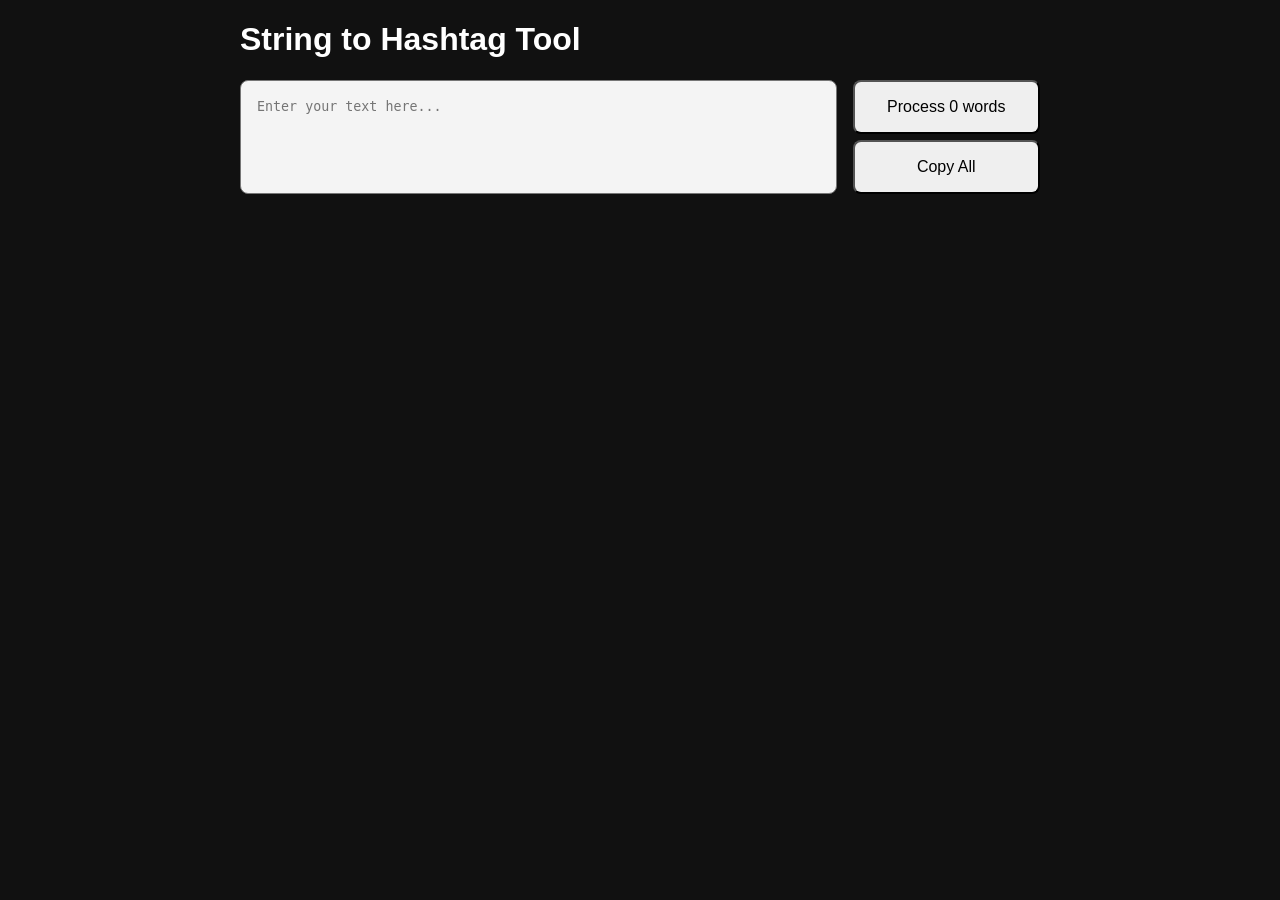
==== pages/text2hashtag.html @ d8dc663c "add text2hashtag tool" ====
<!DOCTYPE html>
<html lang="en">

<head>
    <meta charset="UTF-8">
    <meta name="viewport" content="width=device-width, initial-scale=1.0">
    <title>String to Hashtag Tool</title>
    <link rel="stylesheet" href="../css/text2hashtag.css">
</head>

<body>
    <h1>String to Hashtag Tool</h1>

    <section id="input-section">
        <textarea id="inputText" rows="5" placeholder="Enter your text here..."></textarea>

        <div id="buttons-container">
            <button id="runBtn">Process 0 words</button>
            <button id="copyBtn">Copy All</button>
        </div>
    </section>


    <section class="result" id="output"></section>

    <script src="../js/text2hashtag.js"></script>
</body>

</html>
---- css/text2hashtag.css ----
body {
	background-color: #111;
	color: white;
	width: 800px;
	margin: 0 auto;
	font-family: Verdana, Geneva, Tahoma, sans-serif;
	display: flex;
	flex-direction: column;
}

h2 {
	font-size: 1.1rem;
	letter-spacing: 1px;
}

p {
	font-size: 1rem;
}

button {
	padding: 10px 20px;
	font-size: 1rem;
	cursor: pointer;
	flex: 1;
	/* width: calc(100% / 2); */
	box-sizing: border-box;
	border-radius: 0.5rem;
}

.container {
	flex-grow: 0;
	margin: 1rem auto;
	border: 1px solid #222;
	padding: 1rem 2rem;
	border-radius: 0.5rem;
	background: #181818;
	border-color: #686868;
}

#input-section {
	display: flex;
	width: 100%;
	gap: 1rem;
	margin-bottom: 10px;
	box-sizing: border-box;
}

#inputText {
	background-color: #f4f4f4;
	height: 80px;
	margin: 0;
line-height: 1.5;
	flex: 3;
	padding: 1rem;
	border-radius: 0.5rem;
	resize: none;
	overflow: hidden;
}

#buttons-container {
	flex: 1;
	width: 100%;
	display: flex;
	flex-direction: column;
	gap: 0.4rem;
}

.count {
	font-size: 0.8rem;
	color: #aaa;
	margin-left: 6px;
}

.container:last-child {
	border-color: #222;
}
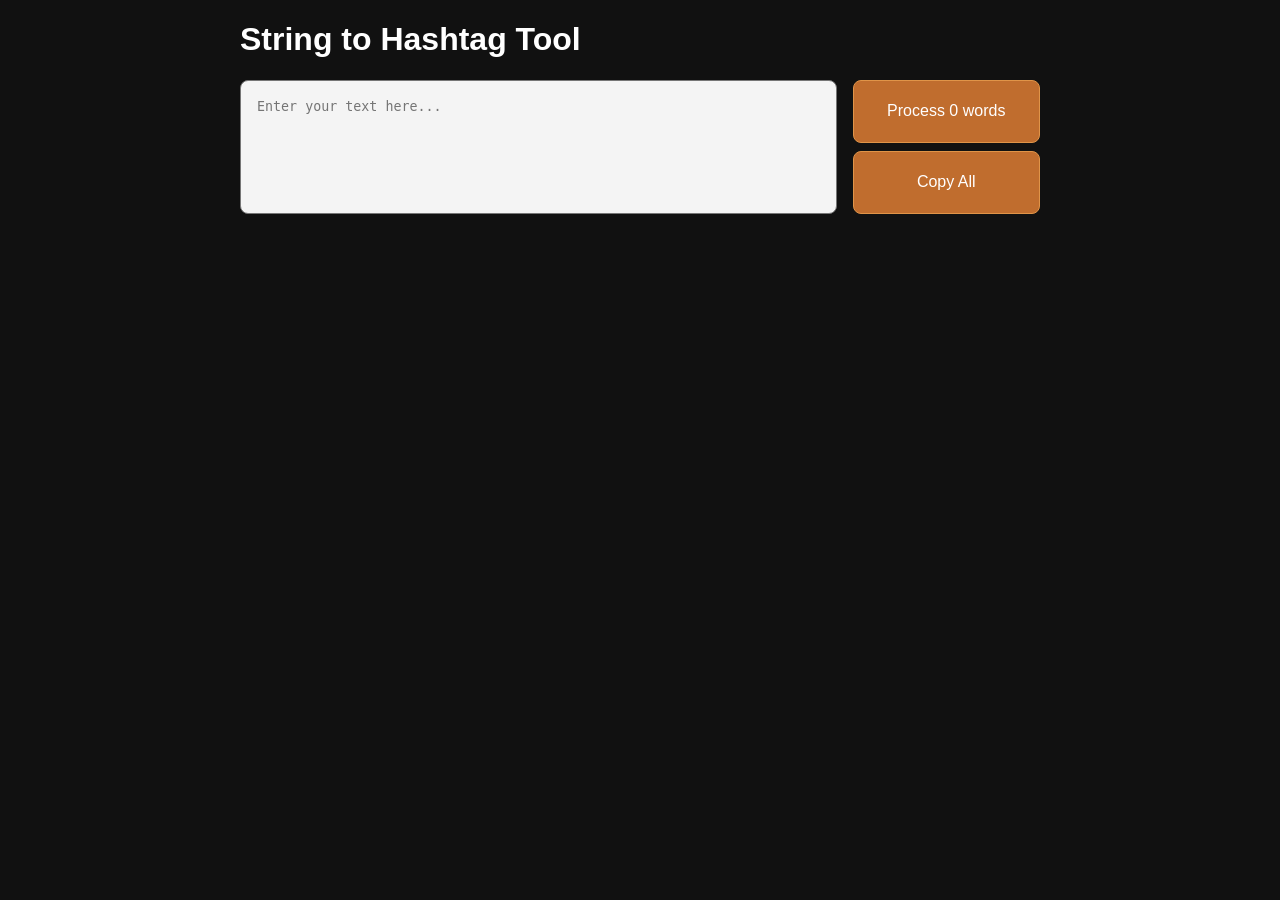
==== commit b6084528: "change h1 in index" ====
--- a/pages/text2hashtag.html
+++ b/pages/text2hashtag.html
@@ -9,7 +9,7 @@
 </head>
 
 <body>
-    <h1>String to Hashtag Tool</h1>
+    <h1><a href="../index.html">String to Hashtag Tool</a></h1>
 
     <section id="input-section">
         <textarea id="inputText" rows="5" placeholder="Enter your text here..."></textarea>
--- a/css/text2hashtag.css
+++ b/css/text2hashtag.css
@@ -17,14 +17,30 @@
 	font-size: 1rem;
 }
 
+a {
+	color: inherit;
+	text-decoration: none;
+}
+
 button {
-	padding: 10px 20px;
+	background-color: #c06d2e;
+	color: white;
+	padding: 5px 20px;
 	font-size: 1rem;
 	cursor: pointer;
 	flex: 1;
-	/* width: calc(100% / 2); */
 	box-sizing: border-box;
 	border-radius: 0.5rem;
+	border: #e09448 solid 1px;
+}
+
+button:hover {
+	background-color: rgb(183, 103, 42);
+}
+
+button:active {
+	background-color: rgb(183, 103, 42);
+	transform: translateY(2px);
 }
 
 .container {
@@ -33,7 +49,7 @@
 	border: 1px solid #222;
 	padding: 1rem 2rem;
 	border-radius: 0.5rem;
-	background: #181818;
+	background: #222;
 	border-color: #686868;
 }
 
@@ -47,9 +63,9 @@
 
 #inputText {
 	background-color: #f4f4f4;
-	height: 80px;
+	height: 100px;
 	margin: 0;
-line-height: 1.5;
+	line-height: 1.5;
 	flex: 3;
 	padding: 1rem;
 	border-radius: 0.5rem;
@@ -62,7 +78,7 @@
 	width: 100%;
 	display: flex;
 	flex-direction: column;
-	gap: 0.4rem;
+	gap: 0.5rem;
 }
 
 .count {
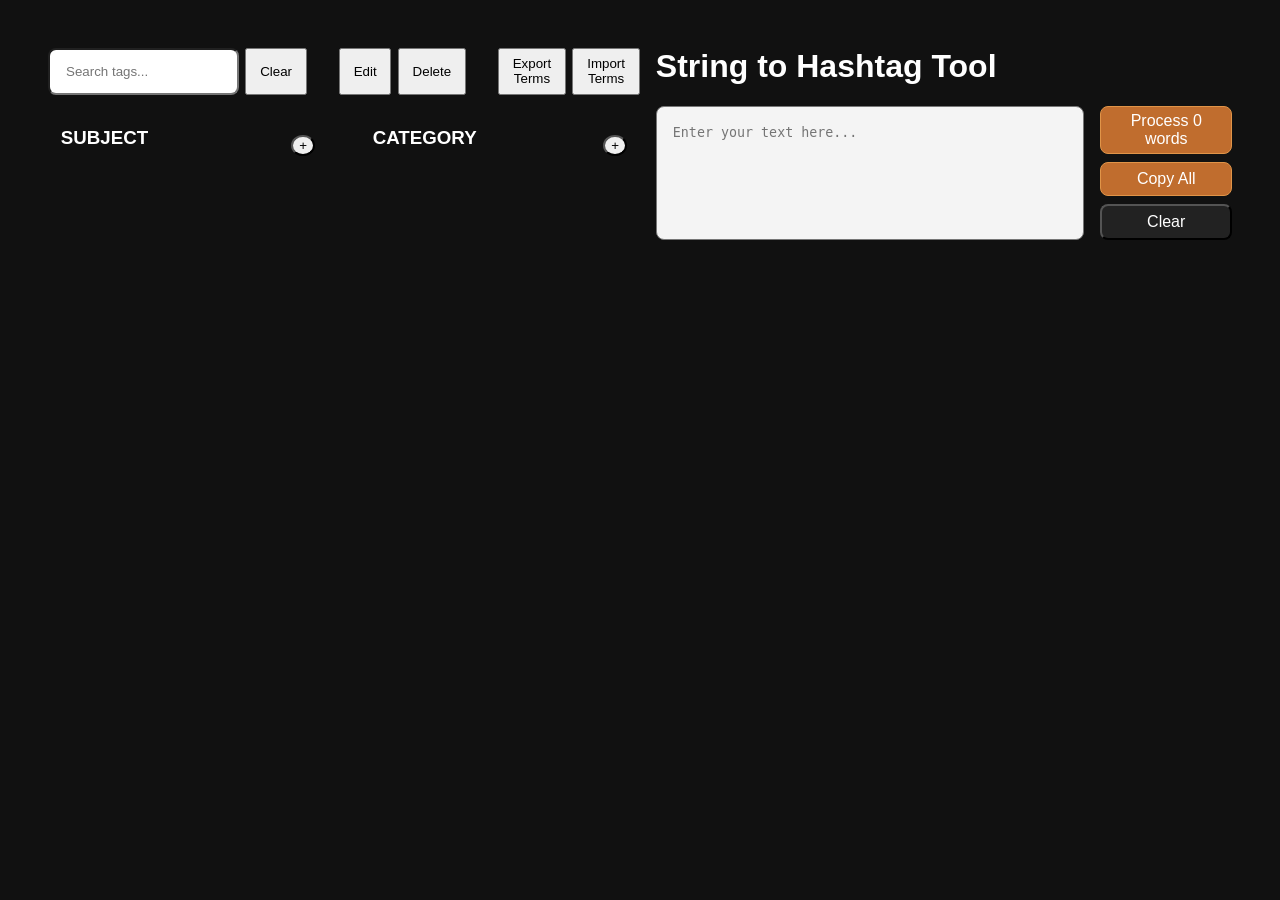
==== commit 0d62e996: "add features to text2hashtag" ====
--- a/pages/text2hashtag.html
+++ b/pages/text2hashtag.html
@@ -5,23 +5,49 @@
     <meta charset="UTF-8">
     <meta name="viewport" content="width=device-width, initial-scale=1.0">
     <title>String to Hashtag Tool</title>
+    <link rel="icon" href="#">
     <link rel="stylesheet" href="../css/text2hashtag.css">
 </head>
 
 <body>
-    <h1><a href="../index.html">String to Hashtag Tool</a></h1>
 
-    <section id="input-section">
-        <textarea id="inputText" rows="5" placeholder="Enter your text here..."></textarea>
+    <aside id="sidebar">
+        <div id="sidebar-actions">
+            <div>
+                <input type="text" id="searchInput" placeholder="Search tags..." />
+                <button id="clearSearch">Clear</button>
+            </div>
 
-        <div id="buttons-container">
-            <button id="runBtn">Process 0 words</button>
-            <button id="copyBtn">Copy All</button>
+            <div>
+                <button id="editModeBtn">Edit</button>
+                <button id="deleteModeBtn">Delete</button>
+            </div>
+
+            <div>
+                <button id="exportBtn">Export Terms</button>
+                <input type="file" id="importFile" hidden />
+                <button id="importBtn">Import Terms</button>
+            </div>
         </div>
-    </section>
 
+        <div id="groups"></div>
+    </aside>
 
-    <section class="result" id="output"></section>
+    <main>
+        <h1><a href="../index.html">String to Hashtag Tool</a></h1>
+
+        <section id="input-section">
+            <textarea id="inputText" rows="5" placeholder="Enter your text here..."></textarea>
+
+            <div id="input-buttons">
+                <button id="runBtn">Process 0 words</button>
+                <button id="copyBtn">Copy All</button>
+                <button id="clearBtn">Clear</button>
+            </div>
+        </section>
+
+        <section class="result" id="output"></section>
+    </main>
 
     <script src="../js/text2hashtag.js"></script>
 </body>
--- a/css/text2hashtag.css
+++ b/css/text2hashtag.css
@@ -1,13 +1,201 @@
 body {
+	padding: 3rem;
 	background-color: #111;
 	color: white;
-	width: 800px;
 	margin: 0 auto;
 	font-family: Verdana, Geneva, Tahoma, sans-serif;
 	display: flex;
+	justify-content: center;
+	gap: 1rem;
+}
+
+h1 {
+	margin-top: 0;
+}
+
+a {
+	color: inherit;
+	text-decoration: none;
+}
+
+/* terms sidebar */
+#sidebar {
+	flex: 1;
+}
+
+#sidebar-actions {
+	display: flex;
+	gap: 2rem;
+	margin-bottom: 2rem;
+}
+
+#sidebar-actions button.active {
+	filter: brightness(80%);
+}
+
+#sidebar-actions > div {
+	display: flex;
+	border-radius: 0.5rem;
+	gap: 0.4rem;
+}
+
+#sidebar-actions > div > button {
+	padding: 0.4rem 0.8rem;
+}
+
+#searchInput {
+	border-radius: 0.5rem;
+	padding-left: 1rem;
+}
+
+.groupHeader {
+	display: flex;
+	flex-direction: row;
+	justify-content: space-between;
+	align-items: center;
+	margin: 0 0.8rem;
+}
+
+.groupHeader button {
+	border-radius: 50%;
+}
+
+h3 {
+	margin: 0 0 1rem 0;
+}
+
+#groups {
+	display: flex;
+	flex-direction: row;
+	gap: 2rem;
+}
+
+.group {
+	flex: 1;
+	display: flex;
 	flex-direction: column;
-}
-
+	overflow-y: auto; /* scrollable */
+	max-height: calc(100vh - 200px);
+}
+
+.subgroup {
+	font-size: 0.8rem;
+	padding: 0.2rem 0.4rem;
+	cursor: pointer;
+	border-radius: 5px;
+	margin: 0.4rem;
+	display: flex;
+	justify-content: space-between;
+	align-items: center;
+}
+
+.subgroup.partial-highlight {
+	background-color: rgba(255, 165, 0, 0.3);
+}
+
+.subgroup.full-highlight {
+	background-color: rgba(105, 128, 0, 0.3);
+}
+
+.subgroup.selected {
+	outline: 2px solid #c5e1ff;
+	background: rgba(77, 163, 255, 0.1);
+}
+
+body.edit-mode::before {
+	content: "EDIT MODE";
+	position: fixed;
+	top: 10px;
+	right: 10px;
+	background: #c58909;
+	padding: 0.4rem 0.8rem;
+	border-radius: 0.4rem;
+	font-size: 0.8rem;
+}
+
+body.delete-mode::before {
+	content: "DELETE MODE";
+	position: fixed;
+	top: 10px;
+	right: 10px;
+	background: #cb3528;
+	padding: 0.4rem 0.8rem;
+	border-radius: 0.4rem;
+	font-size: 0.8rem;
+}
+
+body.edit-mode .subgroup:hover {
+	outline: solid 2px #c58909;
+	cursor: pointer;
+}
+
+body.delete-mode .subgroup:hover {
+	outline: solid 2px #cb3528;
+	cursor: pointer;
+}
+
+/* input section */
+main {
+	width: 800px;
+}
+
+#input-section {
+	display: flex;
+	width: 100%;
+	gap: 1rem;
+	margin-bottom: 10px;
+	box-sizing: border-box;
+}
+
+#inputText {
+	background-color: #f4f4f4;
+	margin: 0;
+	line-height: 1.5;
+	flex: 3;
+	padding: 1rem;
+	border-radius: 0.5rem;
+	resize: none;
+	overflow: hidden;
+}
+
+#input-buttons {
+	flex: 1;
+	width: 100%;
+	display: flex;
+	flex-direction: column;
+	gap: 0.5rem;
+}
+
+#input-buttons button {
+	color: white;
+	padding: 5px 20px;
+	font-size: 1rem;
+	cursor: pointer;
+	flex: 1;
+	box-sizing: border-box;
+	border-radius: 0.5rem;
+}
+
+#input-buttons button:hover {
+	filter: brightness(110%);
+}
+
+#input-buttons button:active {
+	filter: brightness(120%);
+	transform: translateY(2px);
+}
+
+#runBtn,
+#copyBtn {
+	border: #e09448 solid 1px;
+	background-color: #c06d2e;
+}
+
+#clearBtn {
+	background-color: #222;
+}
+
+/* output */
 h2 {
 	font-size: 1.1rem;
 	letter-spacing: 1px;
@@ -15,32 +203,6 @@
 
 p {
 	font-size: 1rem;
-}
-
-a {
-	color: inherit;
-	text-decoration: none;
-}
-
-button {
-	background-color: #c06d2e;
-	color: white;
-	padding: 5px 20px;
-	font-size: 1rem;
-	cursor: pointer;
-	flex: 1;
-	box-sizing: border-box;
-	border-radius: 0.5rem;
-	border: #e09448 solid 1px;
-}
-
-button:hover {
-	background-color: rgb(183, 103, 42);
-}
-
-button:active {
-	background-color: rgb(183, 103, 42);
-	transform: translateY(2px);
 }
 
 .container {
@@ -53,34 +215,6 @@
 	border-color: #686868;
 }
 
-#input-section {
-	display: flex;
-	width: 100%;
-	gap: 1rem;
-	margin-bottom: 10px;
-	box-sizing: border-box;
-}
-
-#inputText {
-	background-color: #f4f4f4;
-	height: 100px;
-	margin: 0;
-	line-height: 1.5;
-	flex: 3;
-	padding: 1rem;
-	border-radius: 0.5rem;
-	resize: none;
-	overflow: hidden;
-}
-
-#buttons-container {
-	flex: 1;
-	width: 100%;
-	display: flex;
-	flex-direction: column;
-	gap: 0.5rem;
-}
-
 .count {
 	font-size: 0.8rem;
 	color: #aaa;
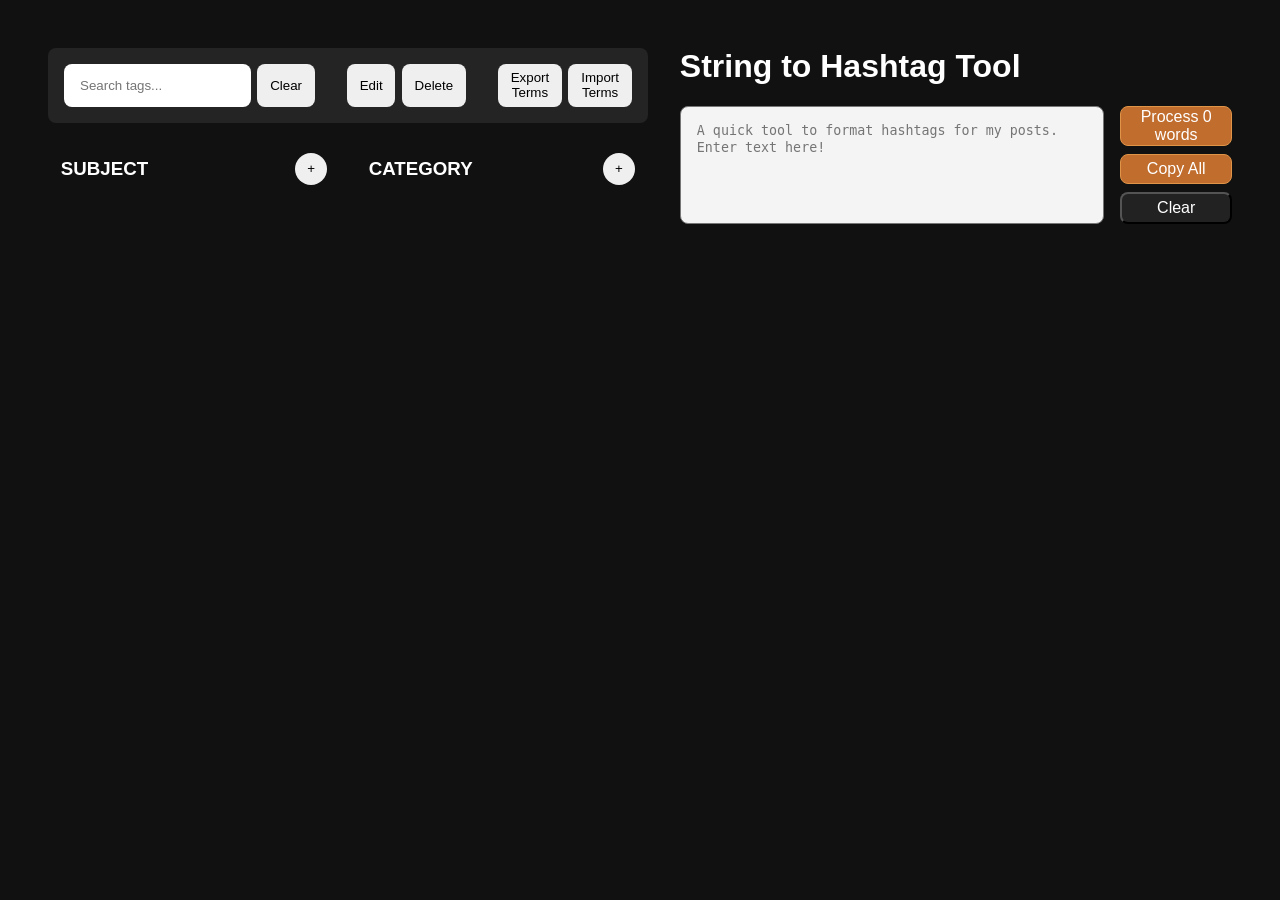
==== commit bcdf722f: "add note to text2hashtag" ====
--- a/pages/text2hashtag.html
+++ b/pages/text2hashtag.html
@@ -37,7 +37,8 @@
         <h1><a href="../index.html">String to Hashtag Tool</a></h1>
 
         <section id="input-section">
-            <textarea id="inputText" rows="5" placeholder="Enter your text here..."></textarea>
+            <textarea id="inputText" rows="5"
+                placeholder="A quick tool to format hashtags for my posts. Enter text here!"></textarea>
 
             <div id="input-buttons">
                 <button id="runBtn">Process 0 words</button>
--- a/css/text2hashtag.css
+++ b/css/text2hashtag.css
@@ -6,7 +6,7 @@
 	font-family: Verdana, Geneva, Tahoma, sans-serif;
 	display: flex;
 	justify-content: center;
-	gap: 1rem;
+	gap: 2rem;
 }
 
 h1 {
@@ -24,9 +24,12 @@
 }
 
 #sidebar-actions {
+	background-color: #242424;
+	padding: 1rem;
+	border-radius: 0.5rem;
 	display: flex;
 	gap: 2rem;
-	margin-bottom: 2rem;
+	margin-bottom: 1rem;
 }
 
 #sidebar-actions button.active {
@@ -41,11 +44,15 @@
 
 #sidebar-actions > div > button {
 	padding: 0.4rem 0.8rem;
+	border: none;
+	border-radius: 0.5rem;
+	cursor: pointer;
 }
 
 #searchInput {
 	border-radius: 0.5rem;
 	padding-left: 1rem;
+	border: none;
 }
 
 .groupHeader {
@@ -58,29 +65,33 @@
 
 .groupHeader button {
 	border-radius: 50%;
+	width: 2rem;
+	height: 2rem;
+	border: none;
+	cursor: pointer;
 }
 
 h3 {
-	margin: 0 0 1rem 0;
+	cursor: pointer;
 }
 
 #groups {
 	display: flex;
 	flex-direction: row;
-	gap: 2rem;
+	gap: 1rem;
 }
 
 .group {
 	flex: 1;
 	display: flex;
 	flex-direction: column;
-	overflow-y: auto; /* scrollable */
+	overflow-y: auto;
 	max-height: calc(100vh - 200px);
 }
 
 .subgroup {
 	font-size: 0.8rem;
-	padding: 0.2rem 0.4rem;
+	padding: 0.1rem 0.4rem;
 	cursor: pointer;
 	border-radius: 5px;
 	margin: 0.4rem;
@@ -150,17 +161,16 @@
 #inputText {
 	background-color: #f4f4f4;
 	margin: 0;
-	line-height: 1.5;
-	flex: 3;
+	line-height: 1.25;
+	flex: 3.5;
 	padding: 1rem;
 	border-radius: 0.5rem;
 	resize: none;
-	overflow: hidden;
+	overflow-y: scroll;
 }
 
 #input-buttons {
 	flex: 1;
-	width: 100%;
 	display: flex;
 	flex-direction: column;
 	gap: 0.5rem;
@@ -168,11 +178,9 @@
 
 #input-buttons button {
 	color: white;
-	padding: 5px 20px;
 	font-size: 1rem;
 	cursor: pointer;
 	flex: 1;
-	box-sizing: border-box;
 	border-radius: 0.5rem;
 }
 
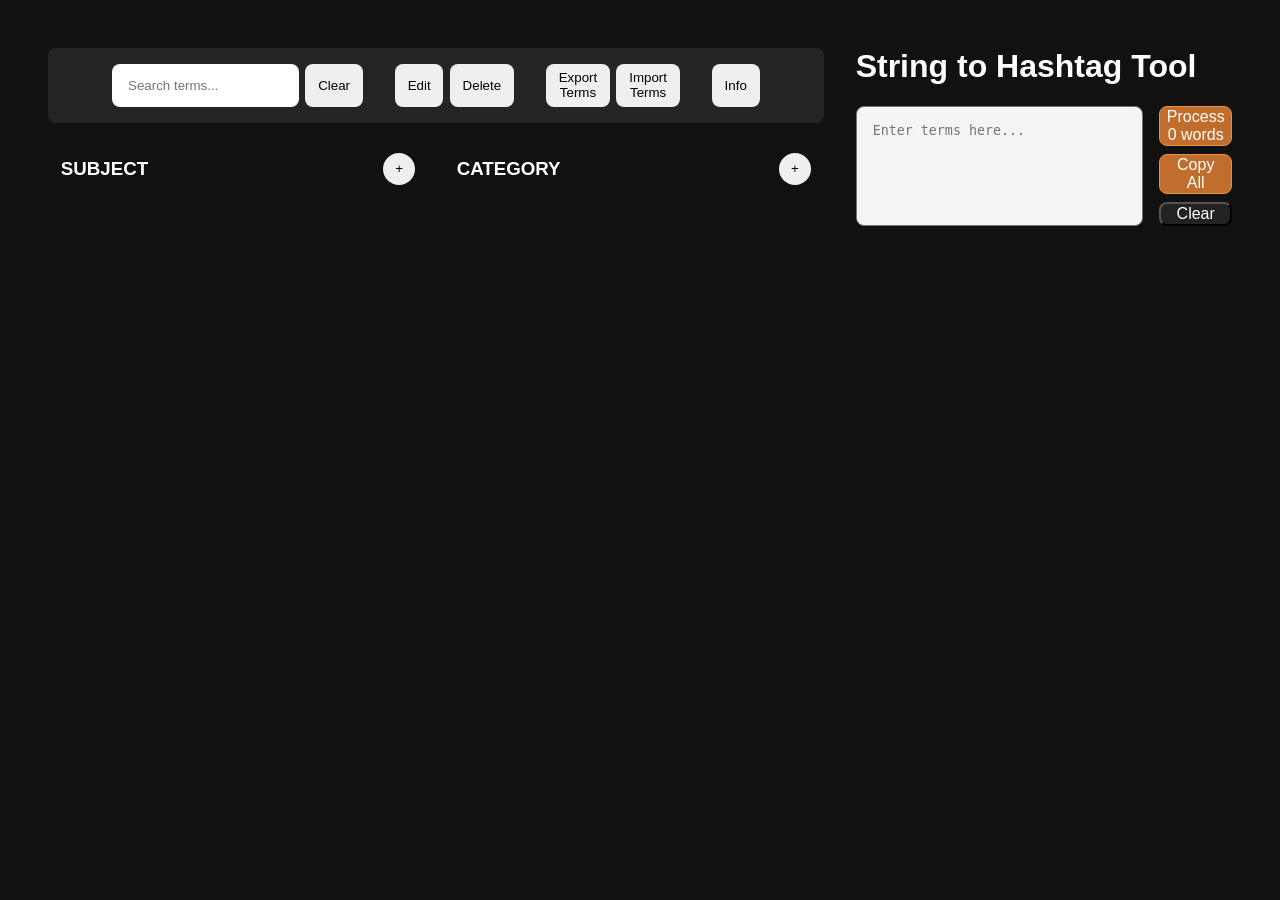
==== commit 31dd7341: "add info to text2hashtag" ====
--- a/pages/text2hashtag.html
+++ b/pages/text2hashtag.html
@@ -14,7 +14,7 @@
     <aside id="sidebar">
         <div id="sidebar-actions">
             <div>
-                <input type="text" id="searchInput" placeholder="Search tags..." />
+                <input type="text" id="searchInput" placeholder="Search terms..." />
                 <button id="clearSearch">Clear</button>
             </div>
 
@@ -28,6 +28,18 @@
                 <input type="file" id="importFile" hidden />
                 <button id="importBtn">Import Terms</button>
             </div>
+
+            <div>
+                <button class="tooltip">Info
+                    <span class="tooltiptext">
+                        <p>A simple tool I made to format hashtags for my posts!</p>
+                        <p>I create frequently used groups (stored locally) based on subject and category, such
+                            as "dog 犬" and "art drawing". When processed, it becomes "#dog
+                            #犬 #art #drawing" for usage.
+                        </p>
+                    </span>
+                </button>
+            </div>
         </div>
 
         <div id="groups"></div>
@@ -37,8 +49,7 @@
         <h1><a href="../index.html">String to Hashtag Tool</a></h1>
 
         <section id="input-section">
-            <textarea id="inputText" rows="5"
-                placeholder="A quick tool to format hashtags for my posts. Enter text here!"></textarea>
+            <textarea id="inputText" rows="5" placeholder="Enter terms here..."></textarea>
 
             <div id="input-buttons">
                 <button id="runBtn">Process 0 words</button>
--- a/css/text2hashtag.css
+++ b/css/text2hashtag.css
@@ -25,9 +25,10 @@
 
 #sidebar-actions {
 	background-color: #242424;
-	padding: 1rem;
-	border-radius: 0.5rem;
-	display: flex;
+	padding: 1rem 4rem;
+	border-radius: 0.5rem;
+	display: flex;
+	justify-content: center;
 	gap: 2rem;
 	margin-bottom: 1rem;
 }
@@ -211,6 +212,7 @@
 
 p {
 	font-size: 1rem;
+	line-height: 1.4;
 }
 
 .container {
@@ -232,3 +234,33 @@
 .container:last-child {
 	border-color: #222;
 }
+
+/* -------------------------------------------------------------------------- */
+/* tool tip */
+.tooltip {
+	position: relative;
+	display: inline-block;
+}
+
+.tooltip .tooltiptext {
+	visibility: hidden; /* tooltip text */
+	width: 400px;
+	background-color: #666;
+	color: #fff;
+	text-align: left;
+	padding: 1rem 2rem;
+	border-radius: 0.5rem;
+
+	position: absolute; /* position the tooltip text */
+	z-index: 1;
+	top: 125%;
+	left: 0%;
+
+	opacity: 0;
+	transition: opacity 0.4s;
+}
+
+.tooltip:hover .tooltiptext {
+	visibility: visible;
+	opacity: 1;
+}
